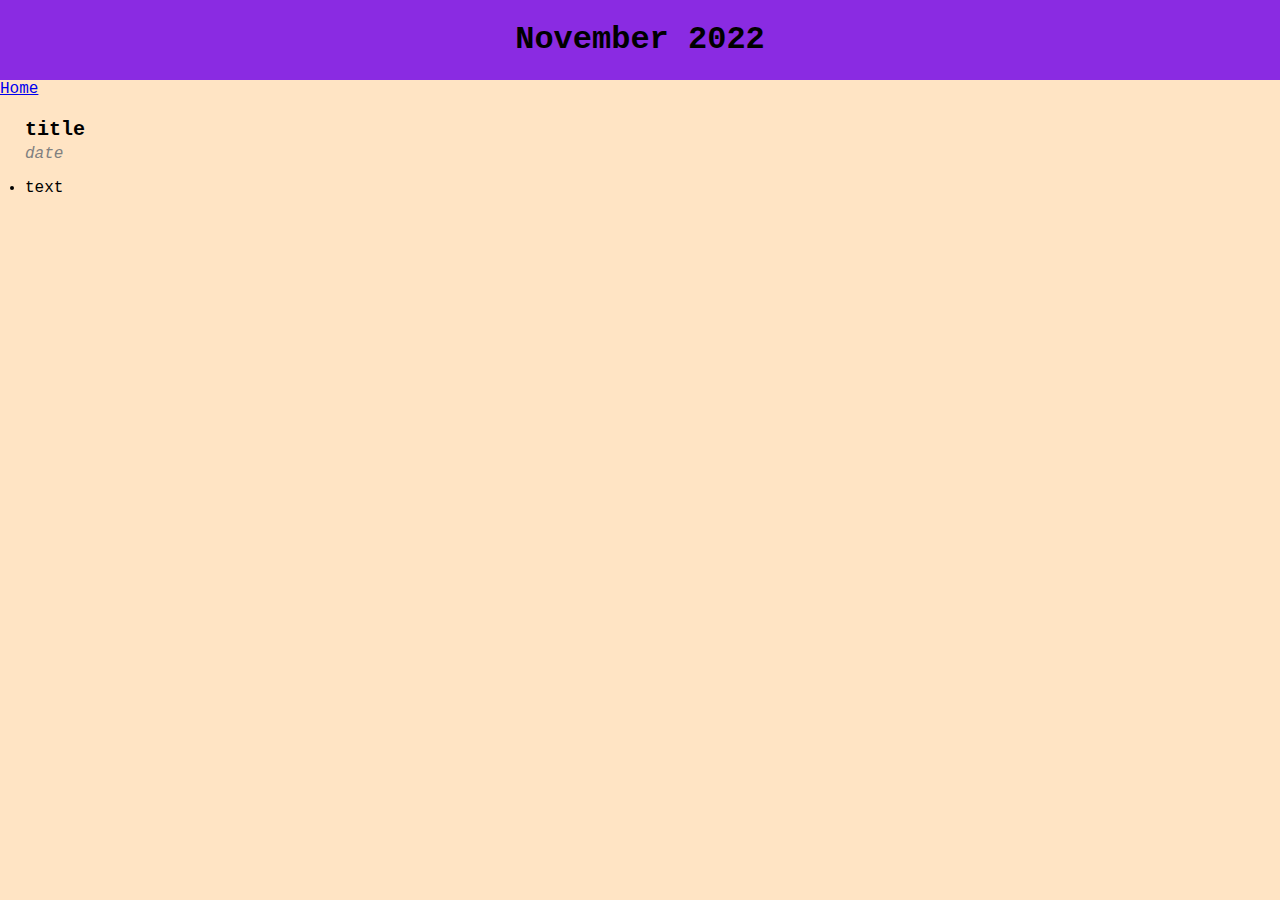
==== months/november-2022.html @ af1d726f "Add pages, reorganize content" ====
<!DOCTYPE html>
<html lang="en">

<head>
  <link rel="stylesheet" href="../style.css">
  <meta charset="UTF-8" <meta name="viewport" content="width=device-width, initial-scale=1.0">
  <title>October 2022</title>
</head>

  <body>
  <div class="header">
    <h1>November 2022</h1>
  </div>
    
  <a href="../index.html">Home</a>
    
  <div class="entry">
    <p class="entry-title">title</p>
    <p class="date">date</p>
    <li class="entry-text">text</li>
  </div>

  
</body>

</html>
---- style.css ----
html, body {
    height: 100%;
    width: 100%;
    font-family:'Courier New', Courier, monospace;
  }
  
  body  {
    display: flex;
    flex-direction: column;
    margin: 0px;
    background-color: bisque;
  }
  
  .header {
    display: flex;
    justify-content: center;
    background-color: blueviolet;
  }
  
  .entry {
    margin-left: 25px;
  }
  
  .entry-title {
    margin-bottom: -12px;
    font-size: 125%;
    font-weight: 600;
  }
  
  .date {
    color: grey;
    font-weight: 200;
    font-style: italic;
  }
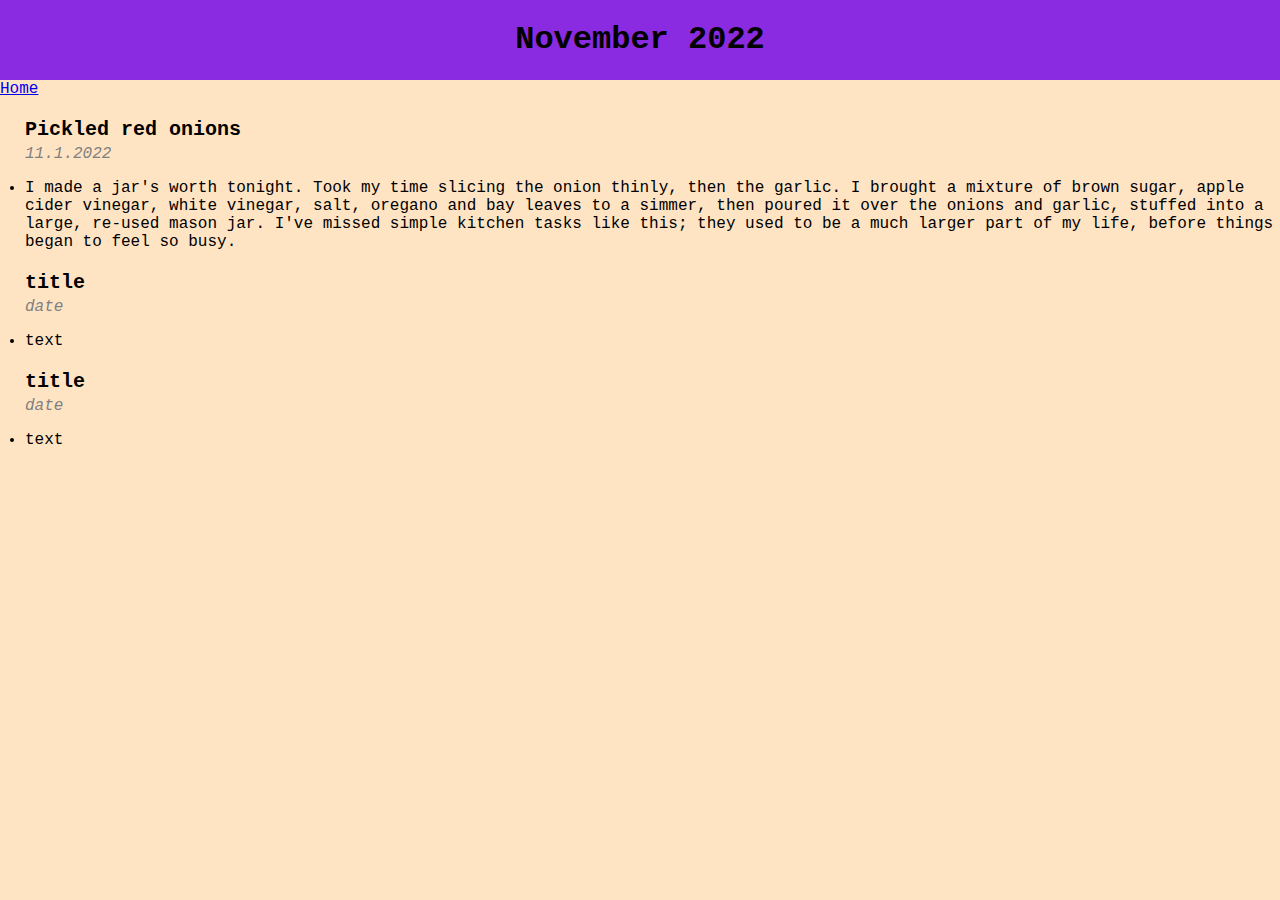
==== commit 531cada2: "Add daily entry" ====
--- a/months/november-2022.html
+++ b/months/november-2022.html
@@ -15,6 +15,18 @@
   <a href="../index.html">Home</a>
     
   <div class="entry">
+    <p class="entry-title">Pickled red onions</p>
+    <p class="date">11.1.2022</p>
+    <li class="entry-text">I made a jar's worth tonight. Took my time slicing the onion thinly, then the garlic. I brought a mixture of brown sugar, apple cider vinegar, white vinegar, salt, oregano and bay leaves to a simmer, then poured it over the onions and garlic, stuffed into a large, re-used mason jar. I've missed simple kitchen tasks like this; they used to be a much larger part of my life, before things began to feel so busy.</li>
+  </div>
+
+  <div class="entry">
+    <p class="entry-title">title</p>
+    <p class="date">date</p>
+    <li class="entry-text">text</li>
+  </div>
+
+  <div class="entry">
     <p class="entry-title">title</p>
     <p class="date">date</p>
     <li class="entry-text">text</li>
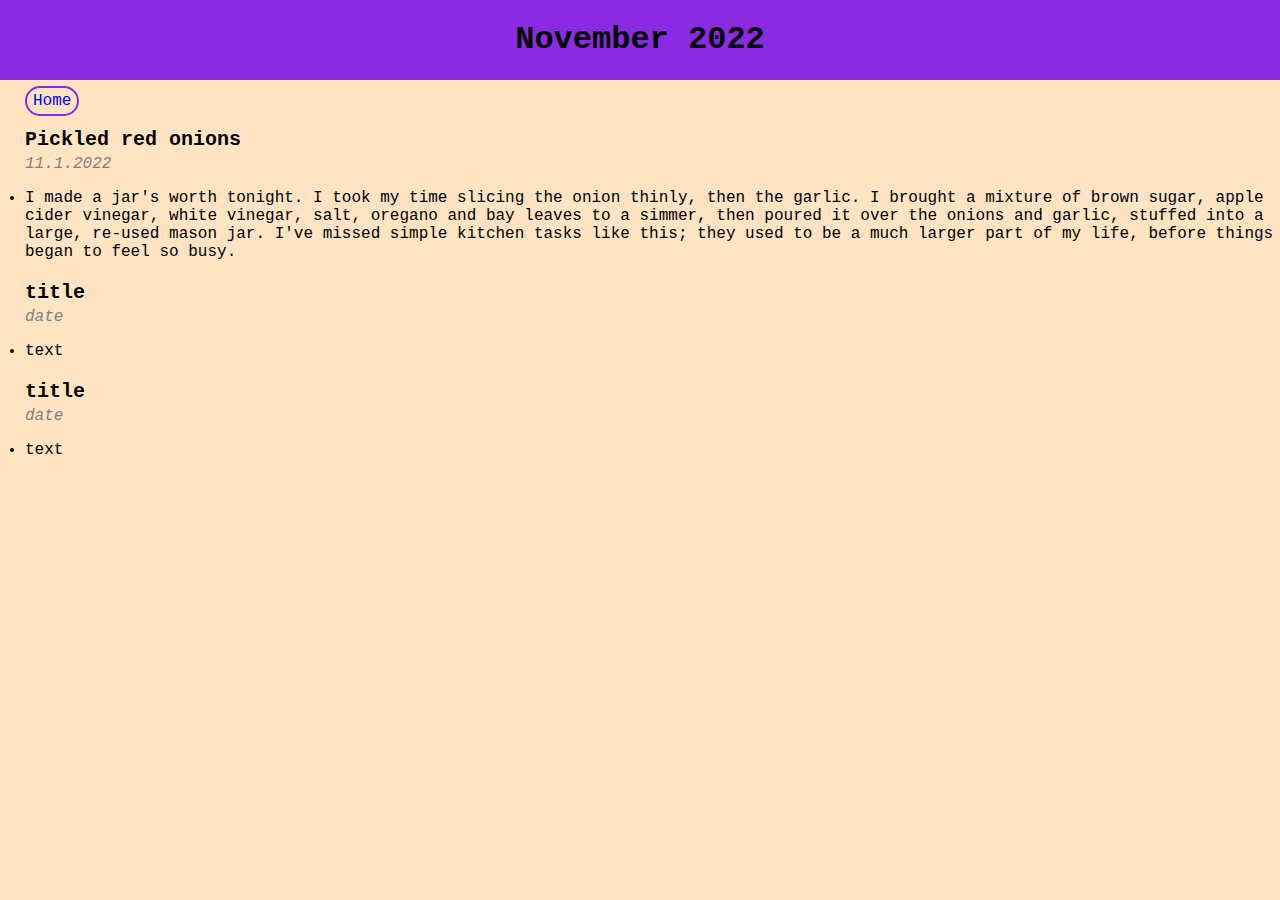
==== commit 9e5ea4e3: "Stylize home button, add daily entry" ====
--- a/months/november-2022.html
+++ b/months/november-2022.html
@@ -4,20 +4,23 @@
 <head>
   <link rel="stylesheet" href="../style.css">
   <meta charset="UTF-8" <meta name="viewport" content="width=device-width, initial-scale=1.0">
-  <title>October 2022</title>
+  <title>November 2022</title>
 </head>
 
   <body>
+    
   <div class="header">
     <h1>November 2022</h1>
   </div>
-    
-  <a href="../index.html">Home</a>
+
+  <div style="display: flex">  
+    <a class="home-button" href="../index.html">Home</a>
+  </div> 
     
   <div class="entry">
     <p class="entry-title">Pickled red onions</p>
     <p class="date">11.1.2022</p>
-    <li class="entry-text">I made a jar's worth tonight. Took my time slicing the onion thinly, then the garlic. I brought a mixture of brown sugar, apple cider vinegar, white vinegar, salt, oregano and bay leaves to a simmer, then poured it over the onions and garlic, stuffed into a large, re-used mason jar. I've missed simple kitchen tasks like this; they used to be a much larger part of my life, before things began to feel so busy.</li>
+    <li class="entry-text">I made a jar's worth tonight. I took my time slicing the onion thinly, then the garlic. I brought a mixture of brown sugar, apple cider vinegar, white vinegar, salt, oregano and bay leaves to a simmer, then poured it over the onions and garlic, stuffed into a large, re-used mason jar. I've missed simple kitchen tasks like this; they used to be a much larger part of my life, before things began to feel so busy.</li>
   </div>
 
   <div class="entry">
--- a/style.css
+++ b/style.css
@@ -9,6 +9,18 @@
     flex-direction: column;
     margin: 0px;
     background-color: bisque;
+  }
+
+  .home-button {
+    padding: 4px 6px 4px 6px;
+    border: blueviolet 2px solid;
+    border-radius: 15px;
+    margin: 6px 0px -8px 25px;
+    text-decoration: none;
+  }
+
+  .home-button:hover {
+    background-color: yellow;
   }
   
   .header {
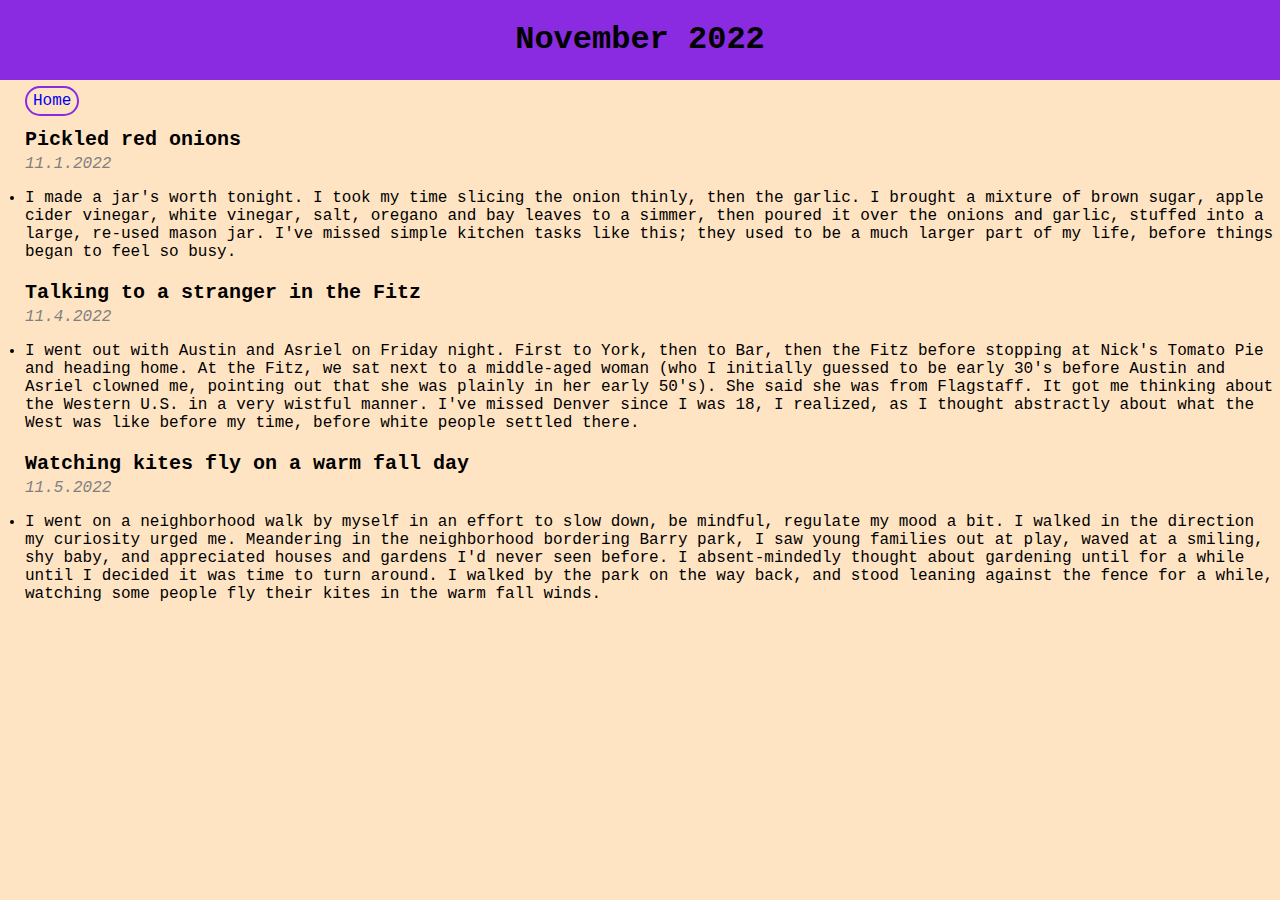
==== commit 14dd2086: "Add 11.4 11.5 entries" ====
--- a/months/november-2022.html
+++ b/months/november-2022.html
@@ -24,16 +24,18 @@
   </div>
 
   <div class="entry">
-    <p class="entry-title">title</p>
-    <p class="date">date</p>
-    <li class="entry-text">text</li>
+    <p class="entry-title">Talking to a stranger in the Fitz</p>
+    <p class="date">11.4.2022</p>
+    <li class="entry-text">I went out with Austin and Asriel on Friday night. First to York, then to Bar, then the Fitz before stopping at Nick's Tomato Pie and heading home. At the Fitz, we sat next to a middle-aged woman (who I initially guessed to be early 30's before Austin and Asriel clowned me, pointing out that she was plainly in her early 50's). She said she was from Flagstaff. It got me thinking about the Western U.S. in a very wistful manner. I've missed Denver since I was 18, I realized, as I thought abstractly about what the West was like before my time, before white people settled there.</li>
+  </div>
+    
+  <div class="entry">
+    <p class="entry-title">Watching kites fly on a warm fall day</p>
+    <p class="date">11.5.2022</p>
+    <li class="entry-text">I went on a neighborhood walk by myself in an effort to slow down, be mindful, regulate my mood a bit. I walked in the direction my curiosity urged me. Meandering in the neighborhood bordering Barry park, I saw young families out at play, waved at a smiling, shy baby, and appreciated houses and gardens I'd never seen before. I absent-mindedly thought about gardening until for a while until I decided it was time to turn around. I walked by the park on the way back, and stood leaning against the fence for a while, watching some people fly their kites in the warm fall winds.</li>
   </div>
 
-  <div class="entry">
-    <p class="entry-title">title</p>
-    <p class="date">date</p>
-    <li class="entry-text">text</li>
-  </div>
+  
 
   
 </body>
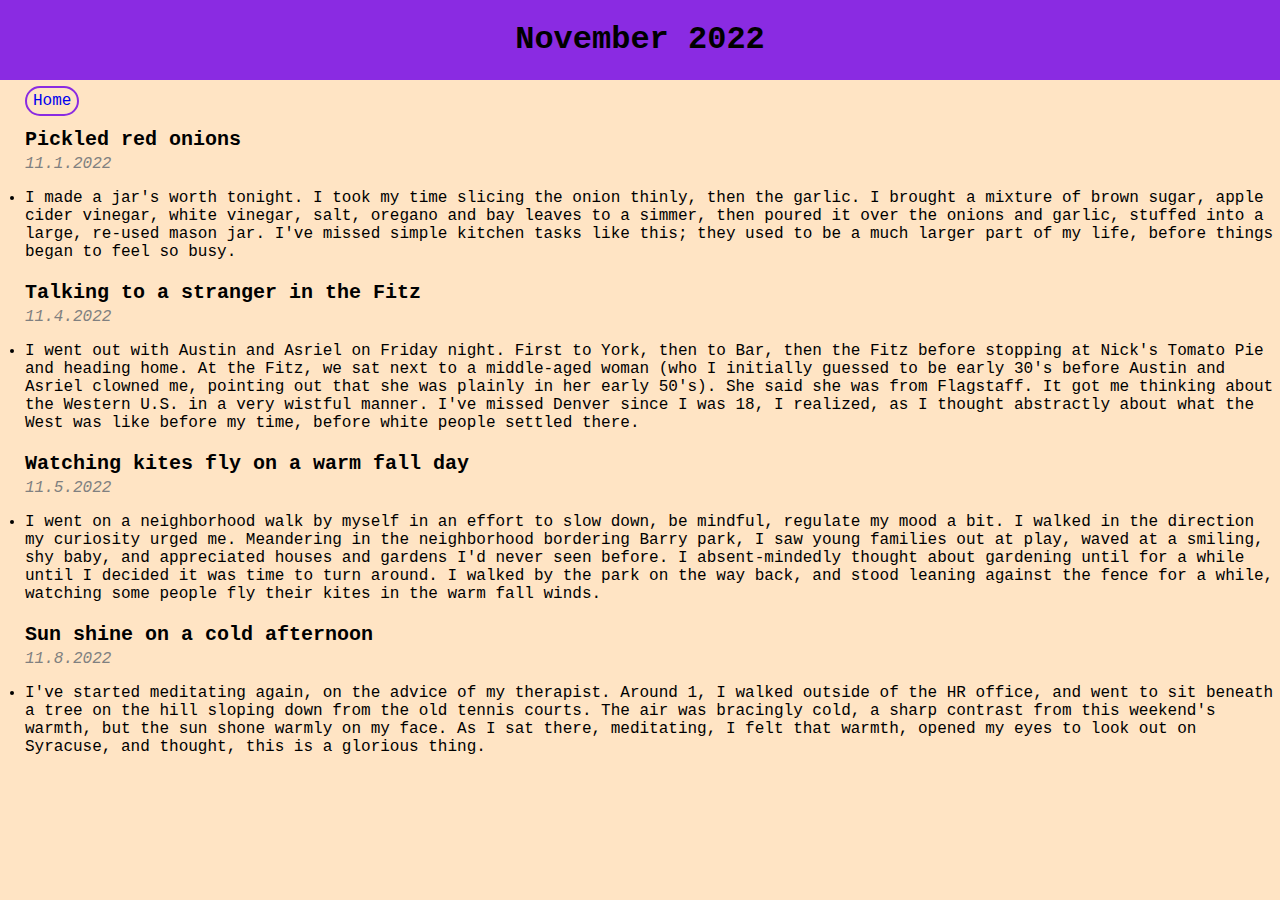
==== commit a6947fce: "Add title to 11.8 entry" ====
--- a/months/november-2022.html
+++ b/months/november-2022.html
@@ -35,7 +35,12 @@
     <li class="entry-text">I went on a neighborhood walk by myself in an effort to slow down, be mindful, regulate my mood a bit. I walked in the direction my curiosity urged me. Meandering in the neighborhood bordering Barry park, I saw young families out at play, waved at a smiling, shy baby, and appreciated houses and gardens I'd never seen before. I absent-mindedly thought about gardening until for a while until I decided it was time to turn around. I walked by the park on the way back, and stood leaning against the fence for a while, watching some people fly their kites in the warm fall winds.</li>
   </div>
 
-  
+  <div class="entry">
+    <p class="entry-title">Sun shine on a cold afternoon</p>
+    <p class="date">11.8.2022</p>
+    <li class="entry-text">I've started meditating again, on the advice of my therapist. Around 1, I walked outside of the HR office, and went to sit beneath a tree on the hill sloping down from the old tennis courts. The air was bracingly cold, a sharp contrast from this weekend's warmth, but the sun shone warmly on my face. As I sat there, meditating, I felt that warmth, opened my eyes to look out on Syracuse, and thought, this is a glorious thing.
+    </li>
+  </div>
 
   
 </body>
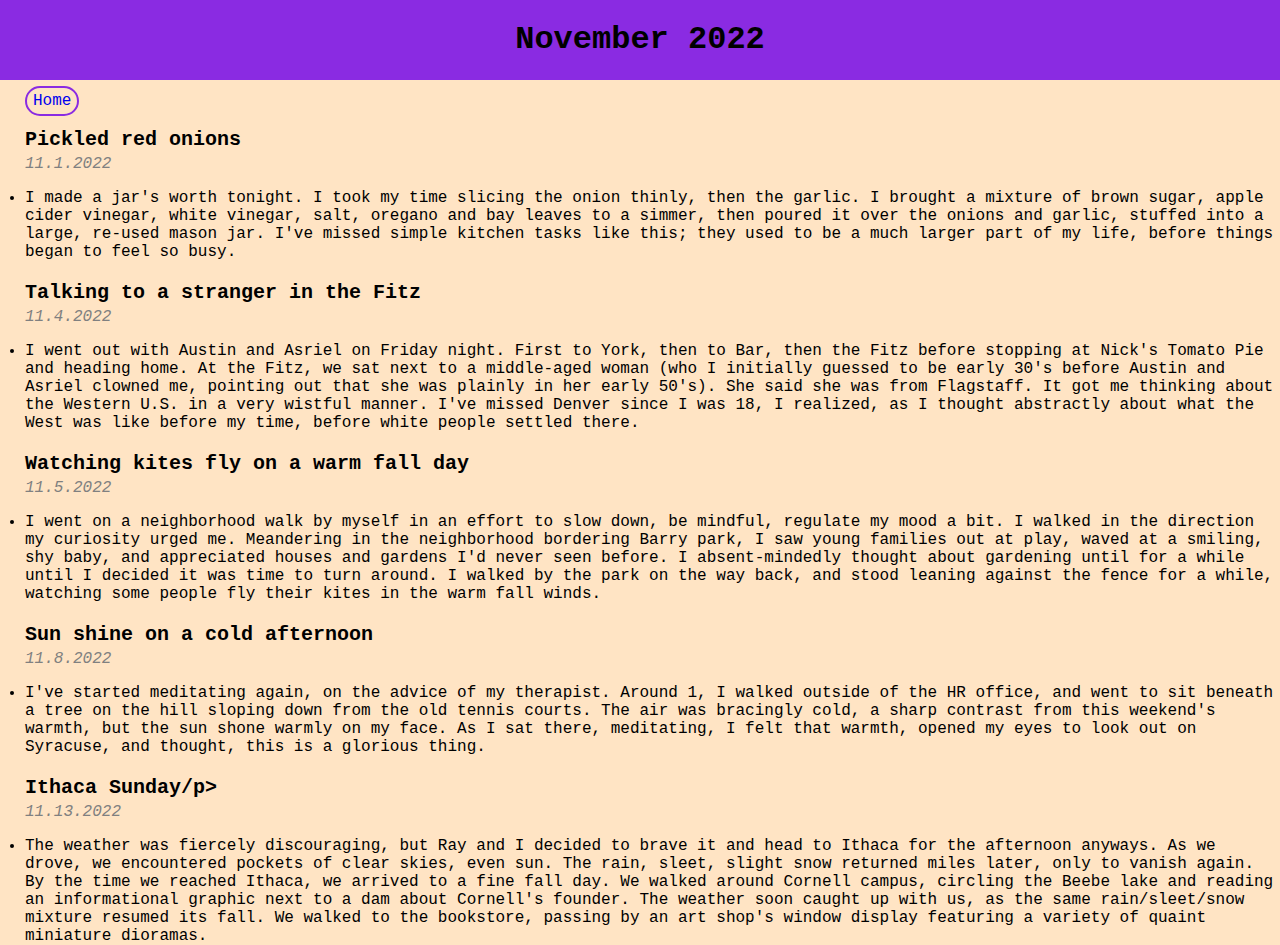
==== commit d10abc10: "Add 11.13 entry" ====
--- a/months/november-2022.html
+++ b/months/november-2022.html
@@ -42,6 +42,13 @@
     </li>
   </div>
 
+  <div class="entry">
+    <p class="entry-title">Ithaca Sunday/p>
+    <p class="date">11.13.2022</p>
+    <li class="entry-text">The weather was fiercely discouraging, but Ray and I decided to brave it and head to Ithaca for the afternoon anyways. As we drove, we encountered pockets of clear skies, even sun. The rain, sleet, slight snow returned miles later, only to vanish again. By the time we reached Ithaca, we arrived to a fine fall day. We walked around Cornell campus, circling the Beebe lake and reading an informational graphic next to a dam about Cornell's founder. The weather soon caught up with us, as the same rain/sleet/snow mixture resumed its fall. We walked to the bookstore, passing by an art shop's window display featuring a variety of quaint miniature dioramas. 
+    </li>
+  </div>
+
   
 </body>
 
